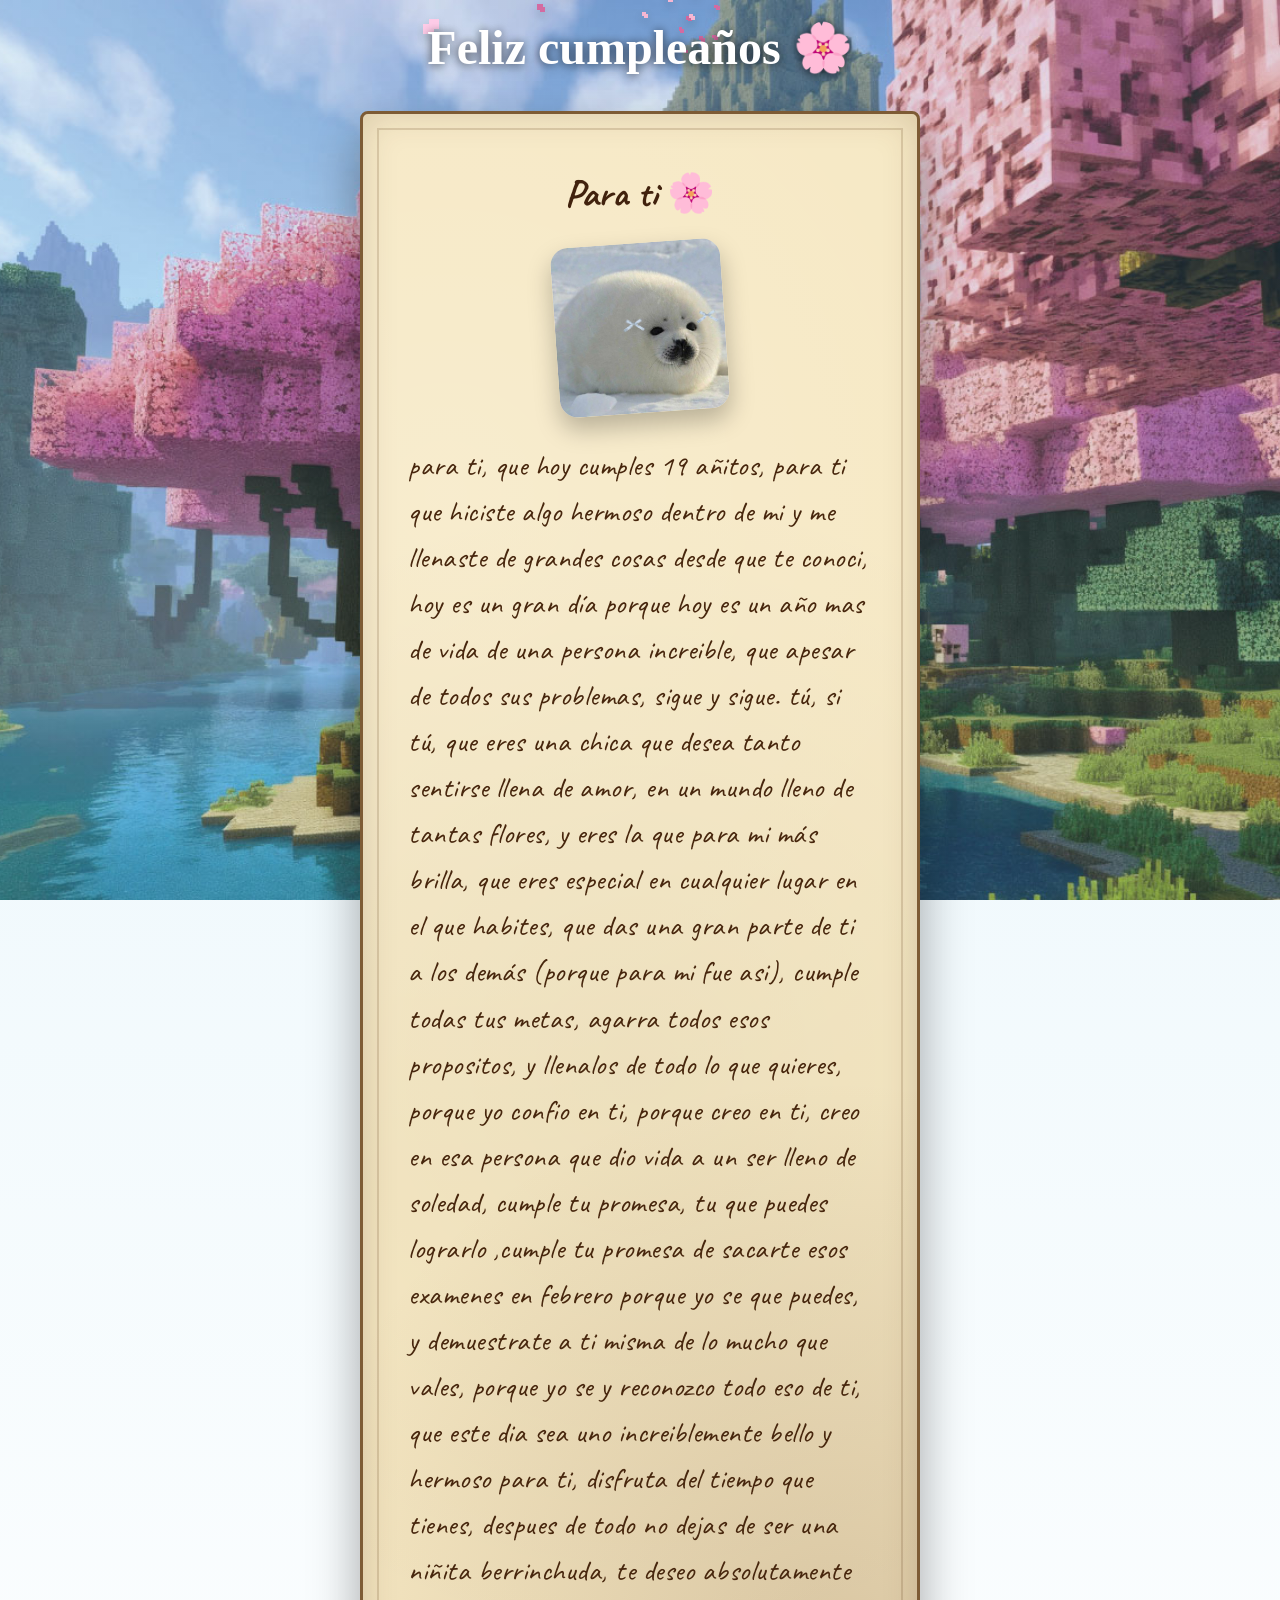
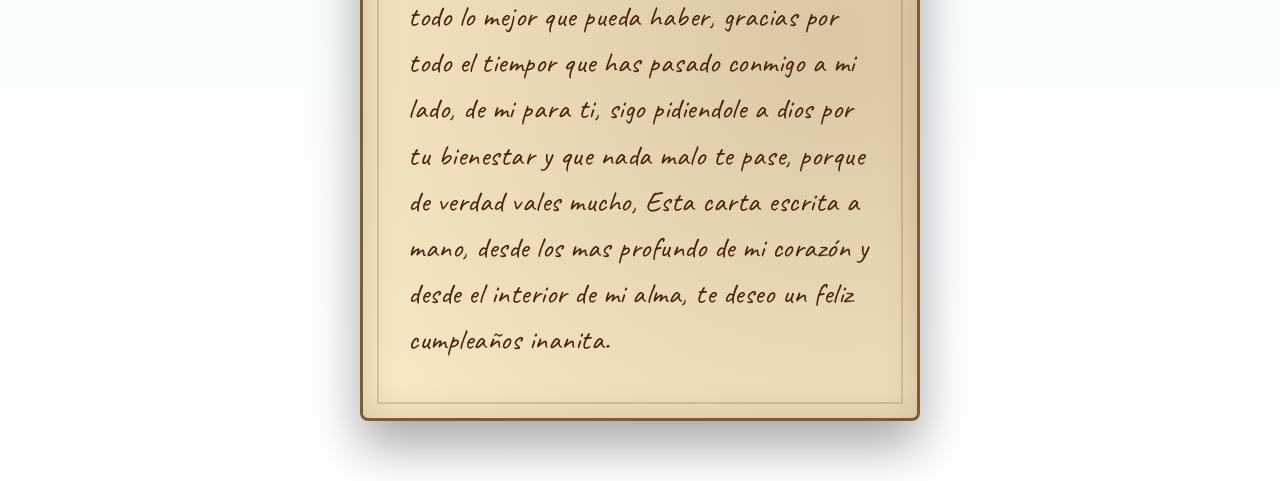
==== index.html @ 59456b53 "Rename index.html.html to index.html" ====
<!DOCTYPE html>
<html lang="es">

<head>
    <meta charset="UTF-8">
    <meta name="viewport" content="width=device-width, initial-scale=1.0">

    <title>Para ti 🌸</title>

    <!-- Fuente manuscrita -->
    <link rel="preconnect" href="https://fonts.googleapis.com">
    <link rel="preconnect" href="https://fonts.gstatic.com" crossorigin>

    <link href="https://fonts.googleapis.com/css2?family=Caveat:wght@400;700&display=swap" rel="stylesheet">

    <!-- Tu CSS -->
    <link rel="stylesheet" href="./felizcumpleanos.css">

</head>

<body>

    <!-- Capas del paisaje -->
    <div class="cielo"></div>
    <div class="montanas"></div>
    <div class="arboles-lejanos"></div>
    <div class="arboles-cercanos"></div>
    <div class="terreno"></div>

    <!-- Contenedor de pétalos -->
    <div class="petalos"></div>

    <!-- Contenido principal -->
    <div class="contenido">

        <h1>Feliz cumpleaños 🌸</h1>

        <div class="carta">

            <div class="pergamino">

                <h2>Para ti 🌸</h2>

                <img src="assets/fotos/fotofoca.jpg" alt="Foquita" class="foquita">

                <p>
                para ti, que hoy cumples 19 añitos, para ti que hiciste algo hermoso dentro de mi
                y me llenaste de grandes cosas desde que te conoci, hoy es un gran día porque hoy es 
                un año mas de vida de una persona increible, que apesar de todos sus problemas, sigue y sigue.
                tú, si tú, que eres una chica que desea tanto sentirse llena de amor, en un mundo lleno de tantas flores, y eres
                la que para mi más brilla, que eres especial en cualquier lugar en el que habites, que das una gran parte de ti a los demás
                (porque para mi fue asi), cumple todas tus metas, agarra todos esos propositos, y llenalos de todo lo que quieres, porque yo confio en ti,
                porque creo en ti, creo en esa persona que dio vida a un ser lleno de soledad, cumple tu promesa, tu que puedes lograrlo ,cumple tu promesa de sacarte esos examenes en febrero
                porque yo se que puedes, y demuestrate a ti misma de lo mucho que vales, porque yo se y reconozco todo eso de ti,
                que este dia sea uno increiblemente bello y hermoso para ti, disfruta del tiempo que tienes, despues de todo no dejas de ser una niñita berrinchuda,
                te deseo absolutamente todo lo mejor que pueda haber, gracias por todo el tiempor que has pasado conmigo a mi lado, de mi para ti, sigo pidiendole a dios por tu bienestar y que nada malo te pase, 
                porque de verdad vales mucho, Esta carta escrita a mano, desde los mas profundo de mi corazón y desde el interior de mi alma, te deseo un feliz cumpleaños inanita. 

                </p>

            </div>

        </div>

    </div>

    <!-- JavaScript -->
    <script src="./script.js"></script>

</body>

</html>
---- felizcumpleanos.css ----
/* ========================= */
/* RESET */
/* ========================= */

*{
    margin:0;
    padding:0;
    box-sizing:border-box;
}

/* ========================= */
/* BODY */
/* ========================= */

body{

    margin:0;
    min-height:100vh;

    overflow-x:hidden;
    overflow-y:auto;

    position:relative;

    background-image:url("assets/fondo/fondocerezo.jpg");

    background-size:cover;
    background-position:center;
    background-repeat:no-repeat;
    background-attachment:fixed;

}

/* ========================= */
/* CAPAS */
/* ========================= */

.cielo,
.montanas,
.arboles-lejanos,
.arboles-cercanos,
.terreno{

    position:absolute;

    top:0;
    left:0;

    width:100%;
    height:100%;

}

.cielo{

    background:linear-gradient(
        to bottom,
        rgba(135,206,235,.20),
        rgba(255,255,255,0)
    );

    z-index:1;

}

/* ========================= */
/* PETALOS */
/* ========================= */

.petalos{

    position:fixed;

    top:0;
    left:0;

    width:100%;
    height:100%;

    pointer-events:none;

    overflow:hidden;

    z-index:5;

}

.item-petalo{

    position:absolute;

    top:-100px;

    pointer-events:none;

    image-rendering:pixelated;

    animation:caer linear infinite;

    will-change:transform;

}

@keyframes caer{

    0%{

        transform:
        translateY(0)
        translateX(0)
        rotate(0deg)
        rotateY(0deg);

        opacity:0;

    }

    10%{

        opacity:1;

    }

    50%{

        transform:
        translateY(50vh)
        translateX(30px)
        rotate(180deg)
        rotateY(180deg);

        opacity:.9;

    }

    100%{

        transform:
        translateY(110vh)
        translateX(-20px)
        rotate(360deg)
        rotateY(360deg);

        opacity:.2;

    }

}

/* ========================= */
/* CONTENIDO */
/* ========================= */

.contenido{

    position:relative;

    z-index:10;

    display:flex;

    flex-direction:column;

    justify-content:center;

    align-items:center;

    min-height:100vh;

    padding:20px;

}

.contenido h1{

    color:white;

    font-size:3rem;

    margin-bottom:35px;

    text-align:center;

    text-shadow:
    0 0 8px rgba(0,0,0,.40),
    0 3px 12px rgba(0,0,0,.35);

}

/* ========================= */
/* CARTA */
/* ========================= */

.carta{

    width:100%;
    max-width:560px;

    margin-bottom:40px;

    background:#f6e8c3;

    padding:55px 45px;

    border-radius:8px;

    border:3px solid #7d5b35;

    position:relative;

    overflow:hidden;

    box-shadow:

    0 25px 50px rgba(0,0,0,.35),

    inset 0 0 35px rgba(78,45,18,.18);

    transition:.5s;

}

.carta::before{

    content:"";

    position:absolute;

    inset:0;

    pointer-events:none;

    background:

    radial-gradient(circle at 15% 20%, rgba(255,255,255,.18), transparent 45%),

    radial-gradient(circle at 85% 80%, rgba(90,50,20,.18), transparent 35%),

    radial-gradient(circle at 50% 50%, rgba(0,0,0,.04), transparent 60%);

}

.carta::after{

    content:"";

    position:absolute;

    inset:14px;

    border:2px solid rgba(96,60,25,.18);

    pointer-events:none;

}

.carta:hover{

    transform:

    scale(1.02)

    rotate(-0.4deg);

}

/* ========================= */
/* PERGAMINO */
/* ========================= */

.pergamino{

    position:relative;

    z-index:3;

    font-family:"Caveat",cursive;

}

.pergamino h2{

    font-size:2.4rem;

    color:#41220d;

    text-align:center;

    margin-bottom:25px;

}

.pergamino p{

    font-size:1.8rem;

    line-height:1.6;

    color:#47260d;

    letter-spacing:.5px;

    text-align:left;

}

/* ========================= */
/* FOQUITA */
/* ========================= */

.foquita{

    display:block;

    width:170px;

    max-width:70%;

    margin:0 auto 30px auto;

    border-radius:18px;

    transform:rotate(-4deg);

    box-shadow:
        0 12px 25px rgba(0,0,0,.25);

    transition:.35s;

}

.foquita:hover{

    transform:rotate(0deg) scale(1.05);

}
/* ========================= */
/* MOVIL */
/* ========================= */
@media(max-width:768px){

    body{

        overflow-y:auto;

    }

    .contenido{

        padding:25px;

    }

    .contenido h1{

        font-size:2.1rem;

        margin-bottom:25px;

    }

    .carta{

        width:95%;

        padding:35px 22px;

    }

    .pergamino h2{

        font-size:2rem;

    }

    .pergamino p{

        font-size:1.45rem;

        line-height:1.7;

    }

    .foquita{

        width:130px;

        margin-bottom:20px;

    }

}
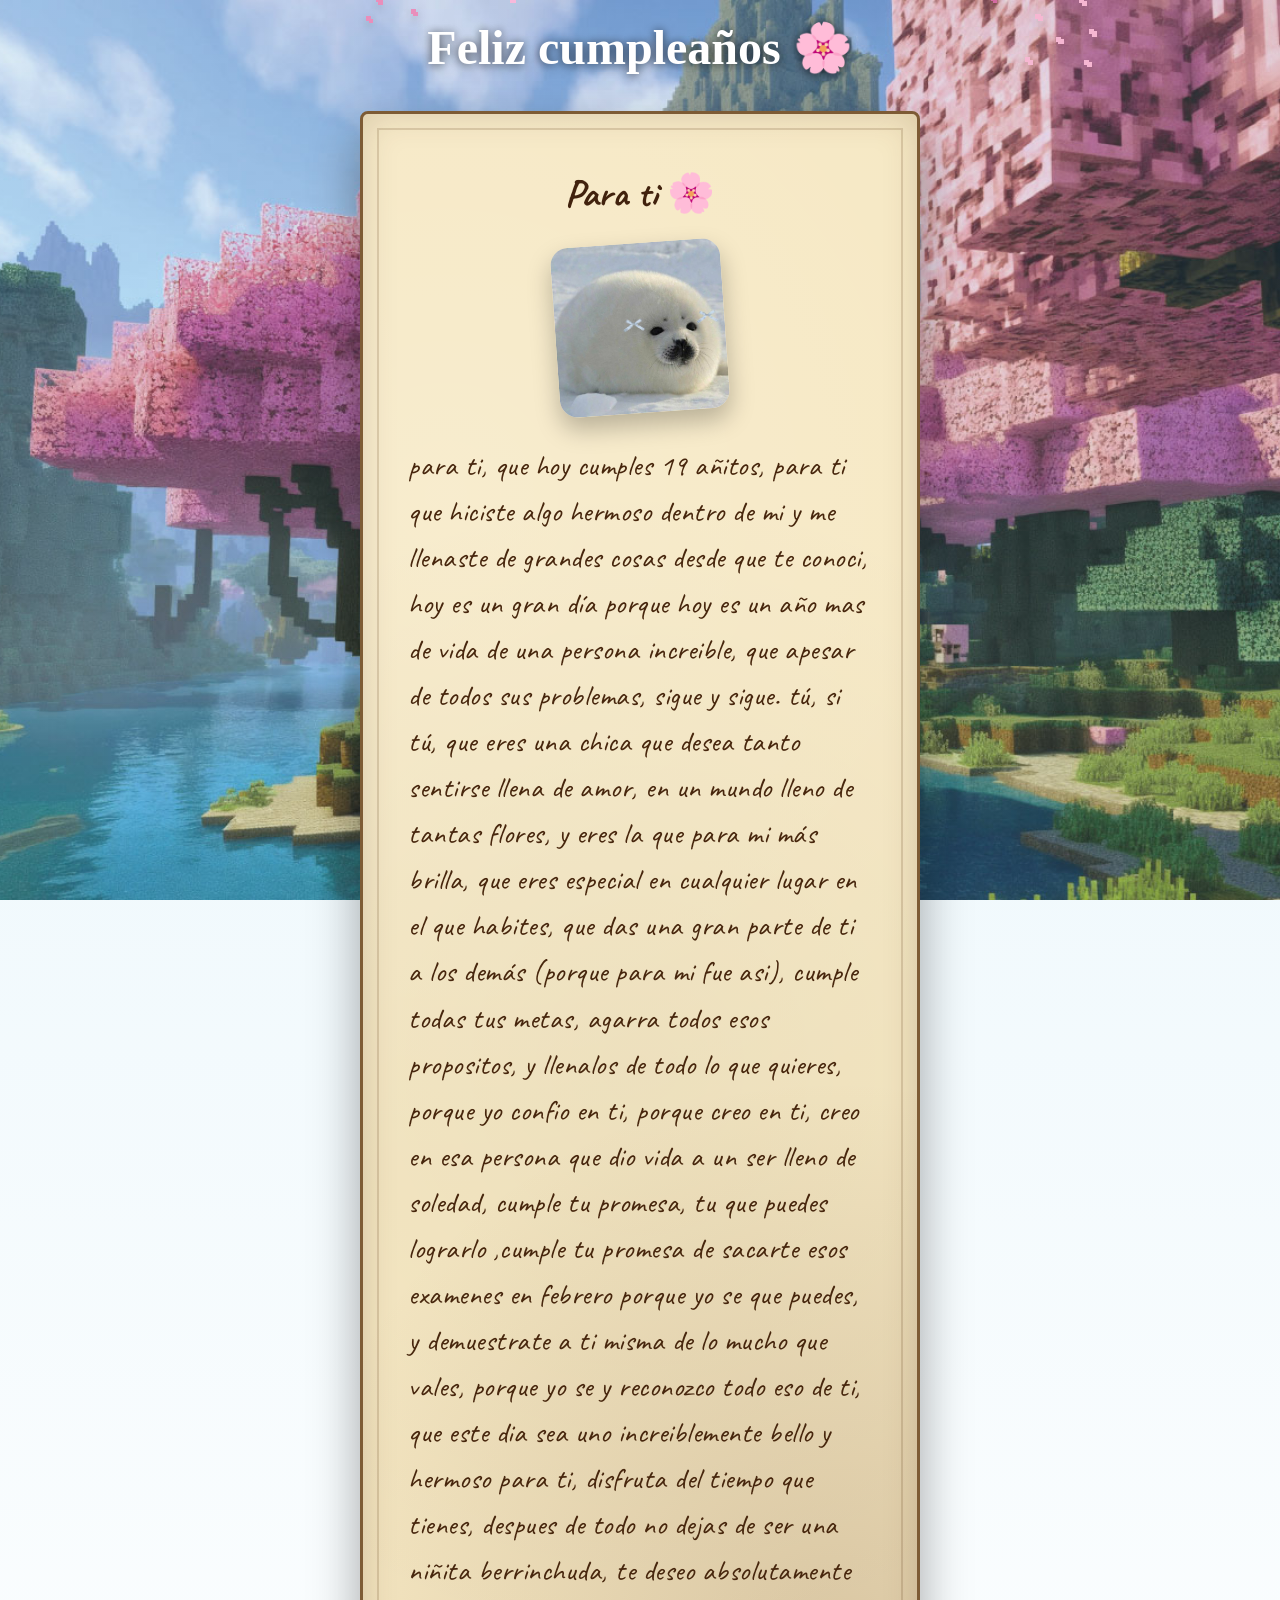
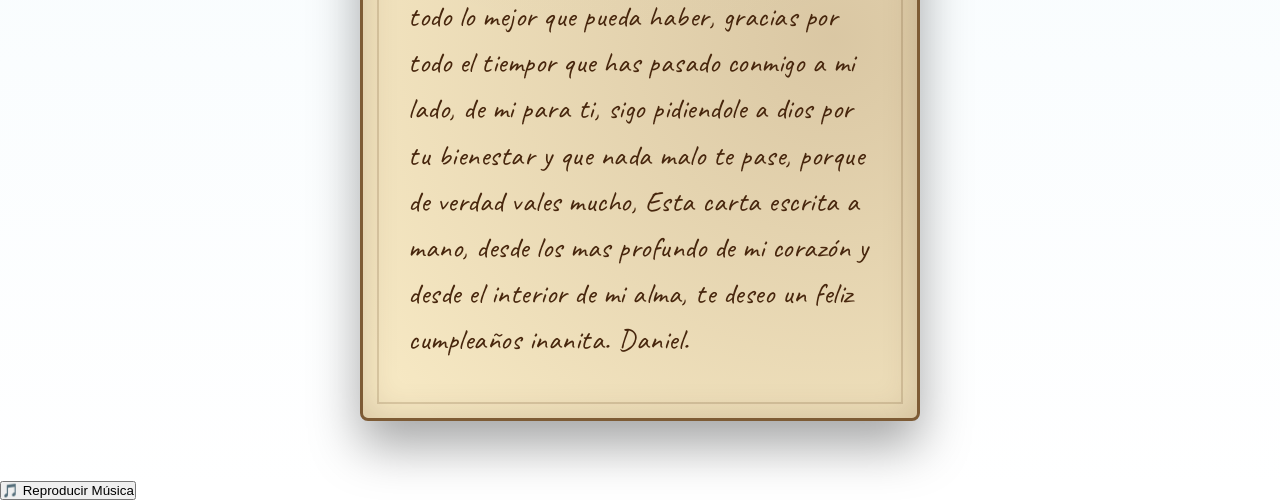
==== commit 6f2bc218: "Update index.html" ====
--- a/index.html
+++ b/index.html
@@ -56,6 +56,8 @@
                 te deseo absolutamente todo lo mejor que pueda haber, gracias por todo el tiempor que has pasado conmigo a mi lado, de mi para ti, sigo pidiendole a dios por tu bienestar y que nada malo te pase, 
                 porque de verdad vales mucho, Esta carta escrita a mano, desde los mas profundo de mi corazón y desde el interior de mi alma, te deseo un feliz cumpleaños inanita. 
 
+ 
+                Daniel.   
                 </p>
 
             </div>
@@ -63,6 +65,9 @@
         </div>
 
     </div>
+        <!-- REPRODUCTOR DE MÚSICA CORREGIDO (SIN LOOP AUTOMÁTICO) -->
+    <audio id="miMusica" src="musica.mp3"></audio>
+    <button id="botonMusica" onclick="controlarMusica()">🎵 Reproducir Música</button>
 
     <!-- JavaScript -->
     <script src="./script.js"></script>
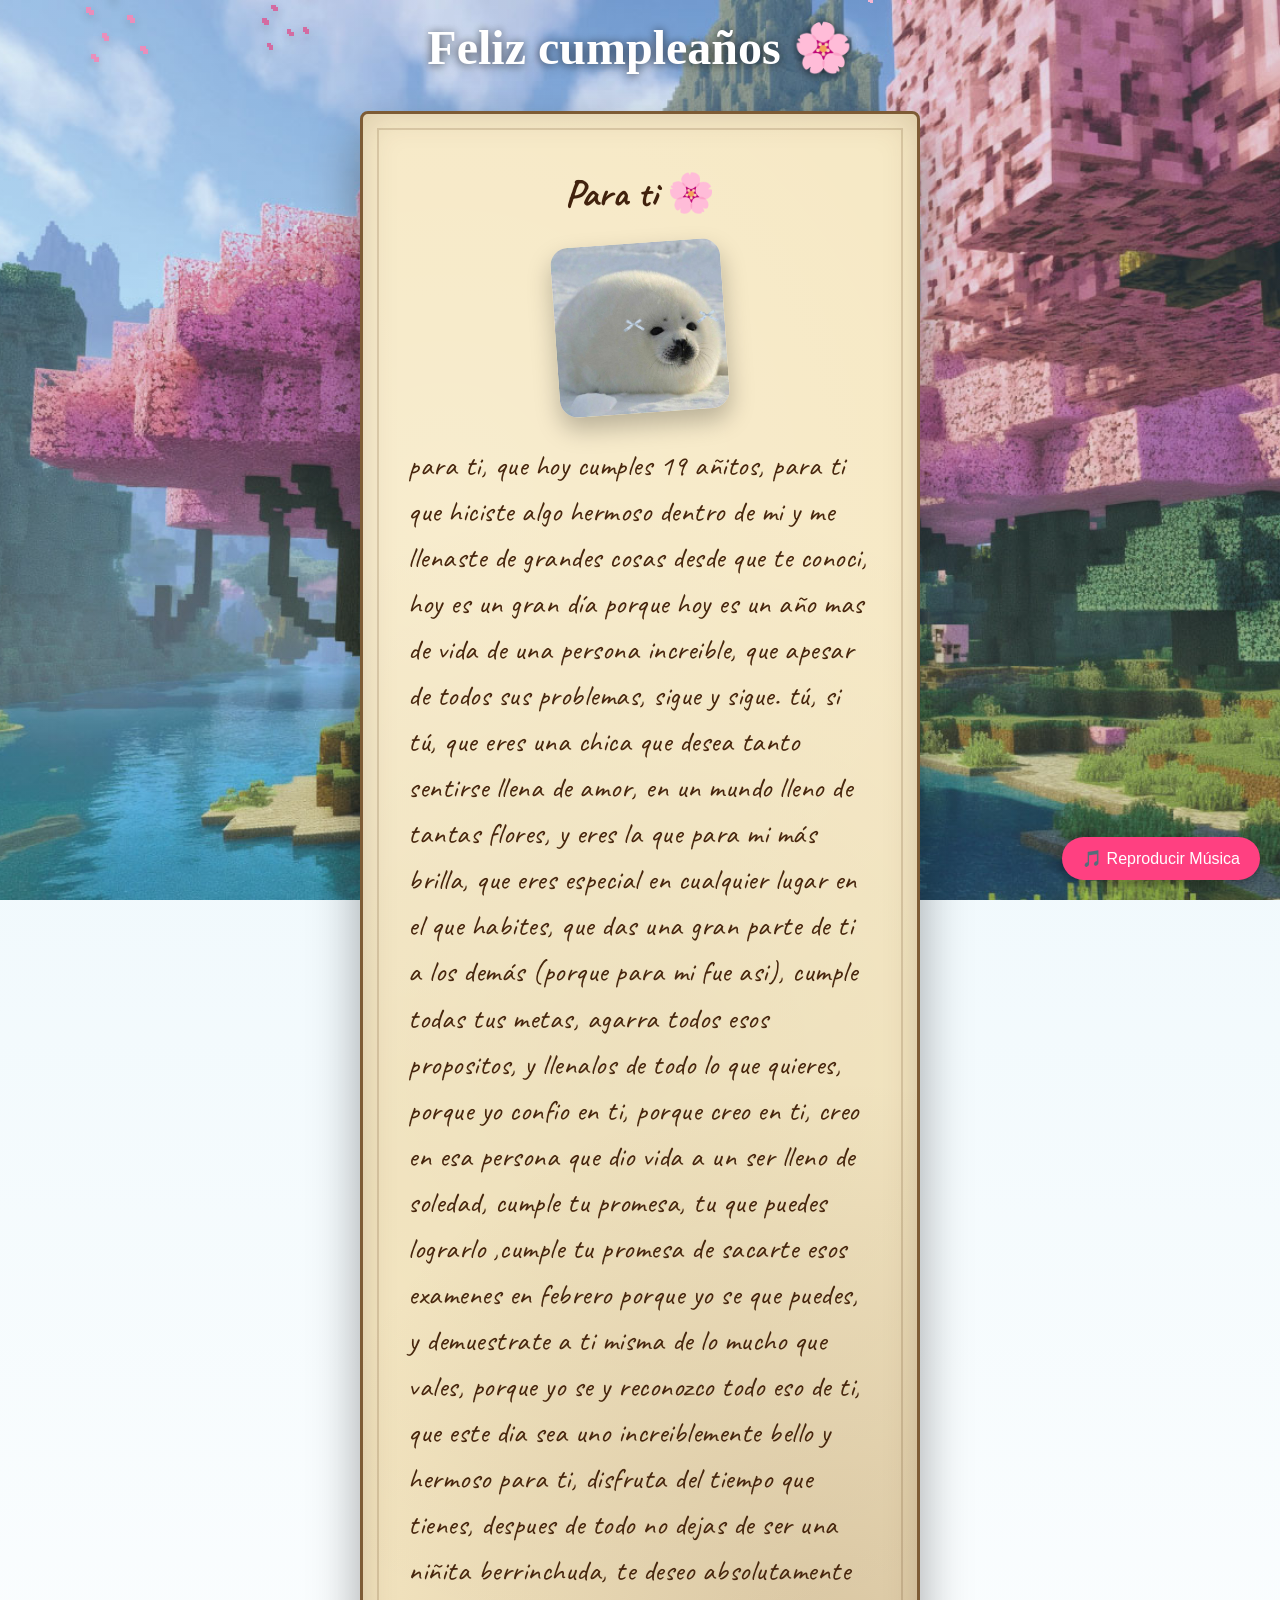
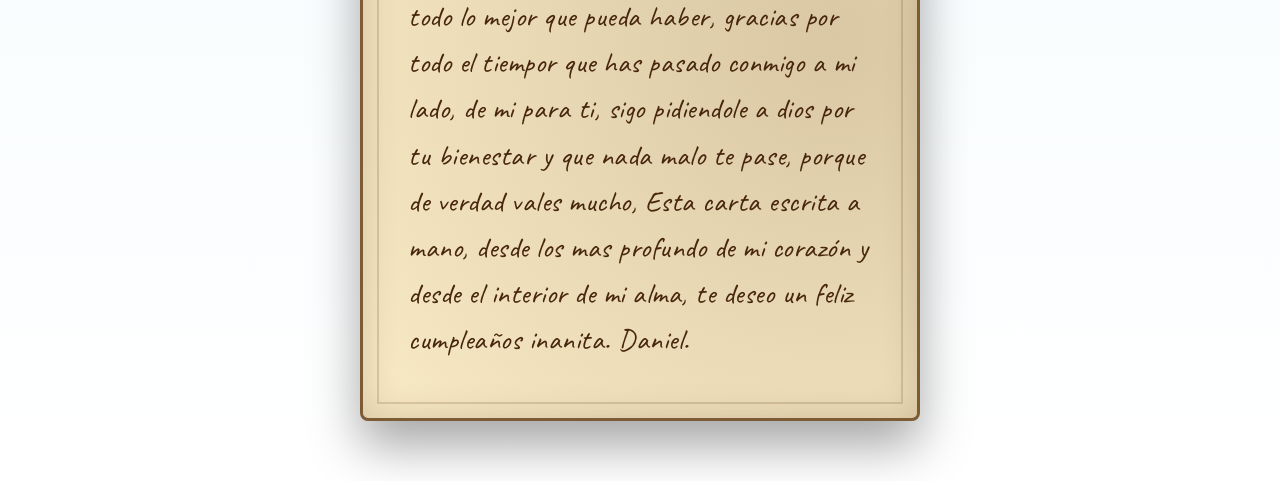
==== commit 9d667f3e: "Update index.html" ====
--- a/index.html
+++ b/index.html
@@ -14,7 +14,7 @@
     <link href="https://fonts.googleapis.com/css2?family=Caveat:wght@400;700&display=swap" rel="stylesheet">
 
     <!-- Tu CSS -->
-    <link rel="stylesheet" href="./felizcumpleanos.css">
+    <link rel="stylesheet" href="felizcumpleanos.css">
 
 </head>
 
--- a/felizcumpleanos.css
+++ b/felizcumpleanos.css
@@ -334,6 +334,31 @@
     transform:rotate(0deg) scale(1.05);
 
 }
+
+/* ========================= */
+/* BOTÓN DE MÚSICA */
+/* ========================= */
+#botonMusica {
+  position: fixed;
+  bottom: 20px;
+  right: 20px;
+  z-index: 9999;
+  padding: 12px 20px;
+  background-color: #ff4081;
+  color: white;
+  border: none;
+  border-radius: 50px;
+  font-size: 16px;
+  font-family: sans-serif;
+  cursor: pointer;
+  box-shadow: 0px 4px 10px rgba(0,0,0,0.3);
+  transition: background-color 0.3s ease, transform 0.2s ease;
+}
+
+#botonMusica:hover {
+  transform: scale(1.05);
+}
+
 /* ========================= */
 /* MOVIL */
 /* ========================= */
@@ -389,4 +414,12 @@
 
     }
 
-}
+    #botonMusica {
+        bottom: 15px;
+        right: 15px;
+        padding: 10px 16px;
+        font-size: 14px;
+        z-index: 9999;
+    }
+
+}
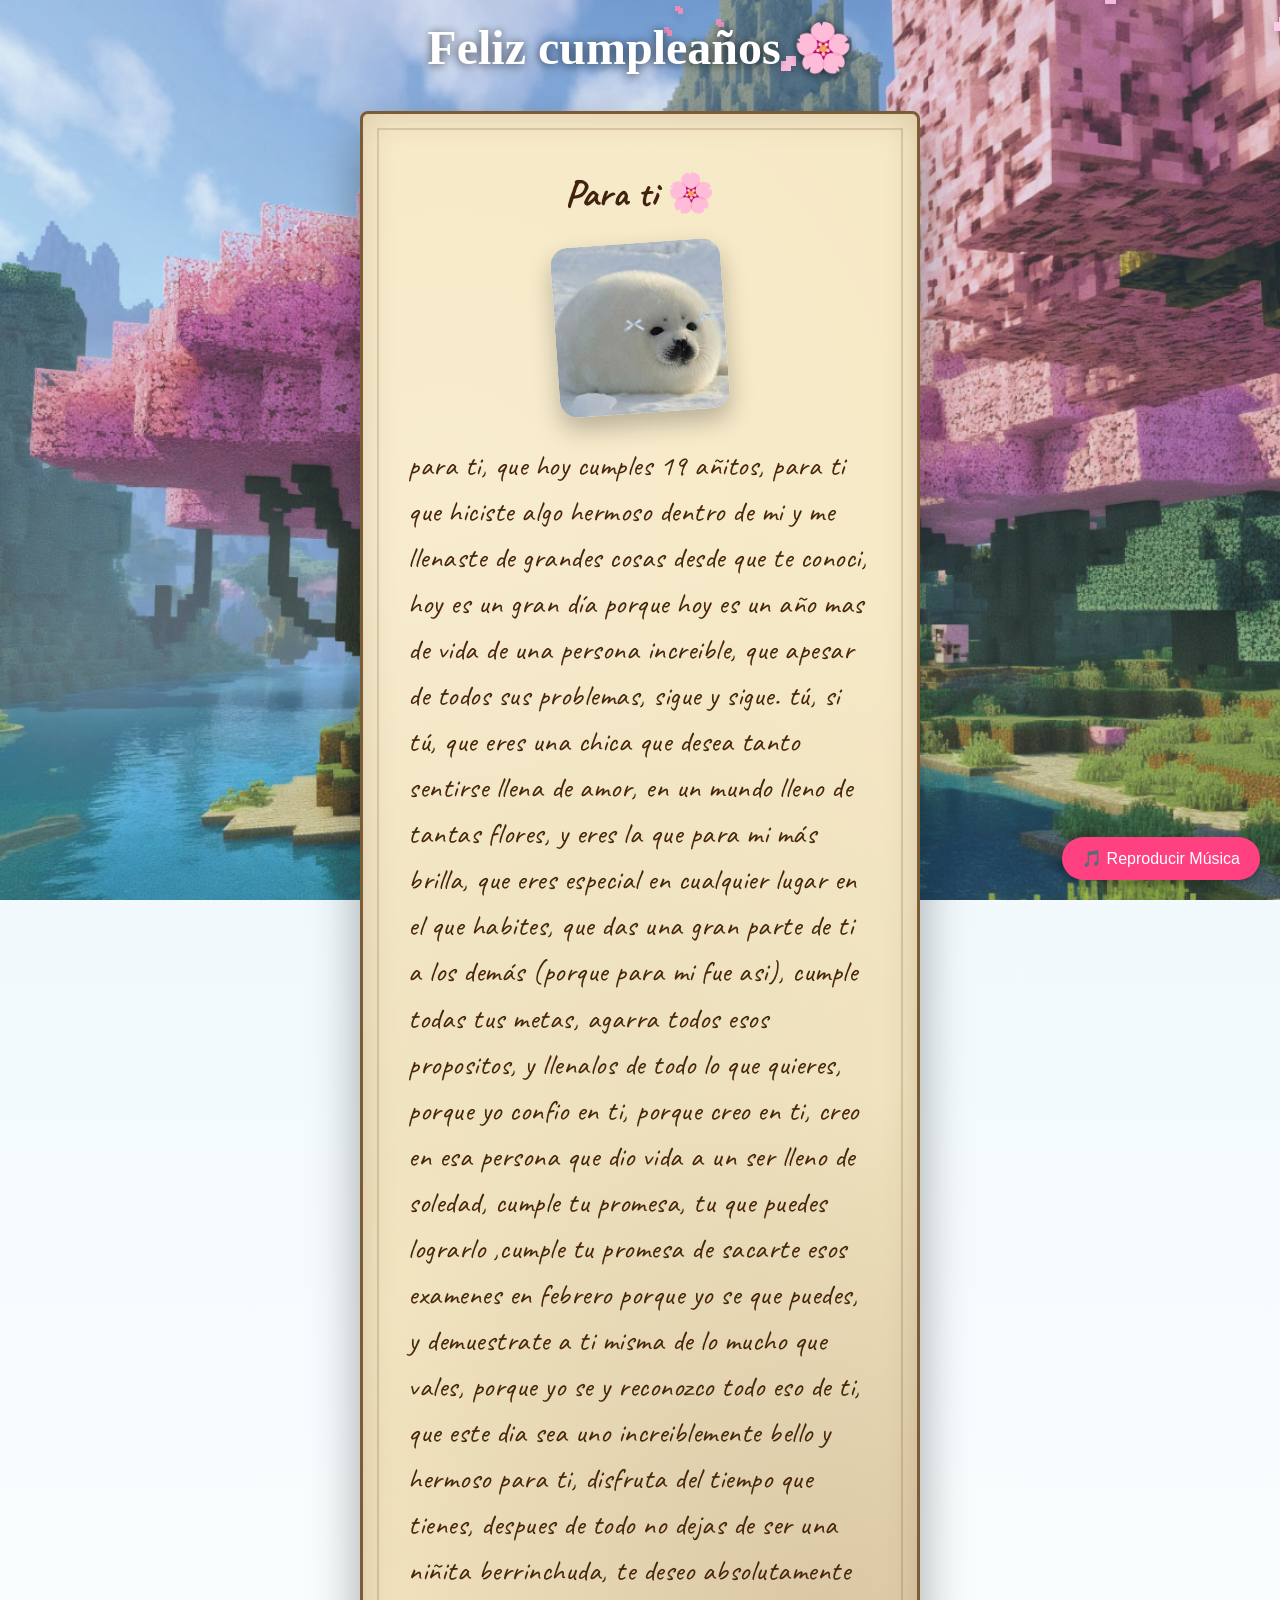
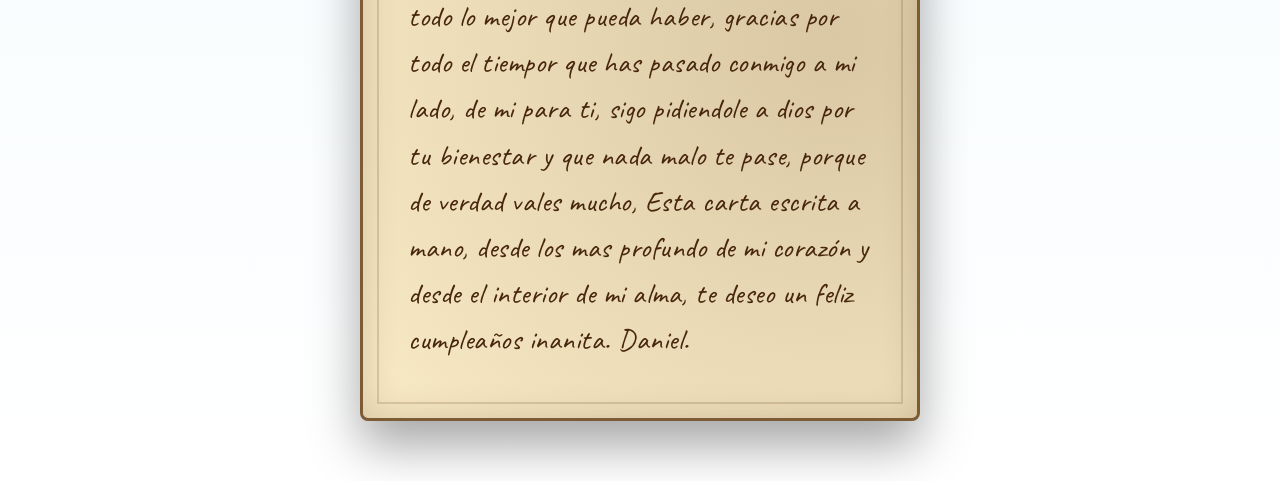
==== commit 09398fbf: "Update index.html" ====
--- a/index.html
+++ b/index.html
@@ -55,9 +55,7 @@
                 que este dia sea uno increiblemente bello y hermoso para ti, disfruta del tiempo que tienes, despues de todo no dejas de ser una niñita berrinchuda,
                 te deseo absolutamente todo lo mejor que pueda haber, gracias por todo el tiempor que has pasado conmigo a mi lado, de mi para ti, sigo pidiendole a dios por tu bienestar y que nada malo te pase, 
                 porque de verdad vales mucho, Esta carta escrita a mano, desde los mas profundo de mi corazón y desde el interior de mi alma, te deseo un feliz cumpleaños inanita. 
-
- 
-                Daniel.   
+                    Daniel.   
                 </p>
 
             </div>
